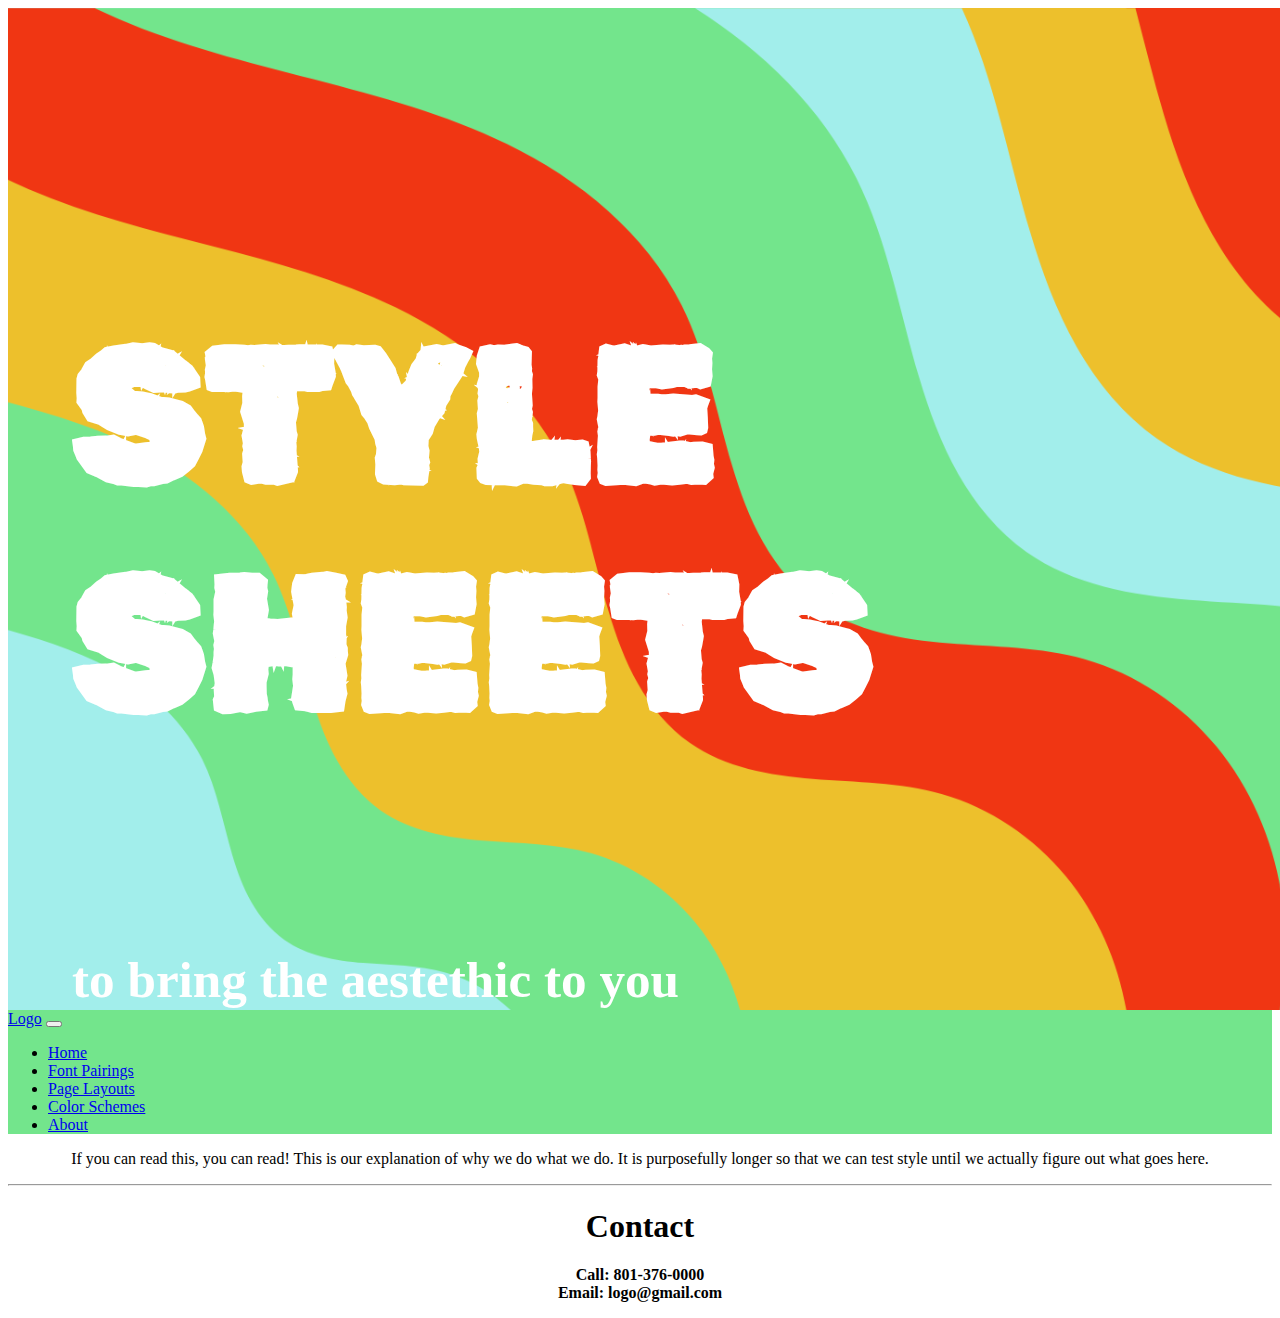
==== index.html @ 70e325b4 "Header and nav bar all done!" ====
<!--Testing!-->
<!DOCTYPE html>
<meta name='viewport'
      content='width=device-width, initial-scale=1.0, maximum-scale=1.0' />

<html>
    
    <head>
        <link rel="stylesheet" href="https://stackpath.bootstrapcdn.com/bootstrap/4.1.3/css/bootstrap.min.css" integrity="sha384-MCw98/SFnGE8fJT3GXwEOngsV7Zt27NXFoaoApmYm81iuXoPkFOJwJ8ERdknLPMO" crossorigin="anonymous">
        <link rel='stylesheet' href='style.css'/>
    </head>
    
    <body>
        <!--header-->
        <div class="container main-head">
            <h3 class="main-header">STYLE SHEETS</h3>
            <h4 class="slogan">to bring the aestethic to you</h4>
        </div>
        
        <!--navbar-->
        <nav class="navbar navbar-expand-lg navbar-dark">
            <a class="navbar-brand" href="index.html">Logo</a>
            <button class="navbar-toggler" type="button" data-toggle="collapse" data-target="#navbarNav" aria-controls="navbarNav" aria-expanded="false" aria-label="Toggle navigation">
                <span class="navbar-toggler-icon"></span>
            </button>
            <div class="collapse navbar-collapse" id="navbarNav">
                <ul class="navbar-nav">
                    <li class="nav-item active">
                        <a class="nav-link" href="index.html">Home</a>
                    </li>
                    <li class="nav-item">
                        <a class="nav-link" href="fonts.html">Font Pairings</a>
                    </li>
                    <li class="nav-item">
                        <a class="nav-link" href="layouts.html">Page Layouts</a>
                    </li>
                    <li class="nav-item">
                        <a class="nav-link" href="colors.html">Color Schemes</a>
                    </li>
                    <li class="nav-item">
                        <a class="nav-link" href="about.html">About</a>
                    </li>
                </ul>
            </div>
        </nav>
        
        <p class="body">If you can read this, you can read! This is our explanation of why we
        do what we do. It is purposefully longer so that we can test style until
        we actually figure out what goes here.</p>
        
        <script src="https://code.jquery.com/jquery-3.3.1.slim.min.js" integrity="sha384-q8i/X+965DzO0rT7abK41JStQIAqVgRVzpbzo5smXKp4YfRvH+8abtTE1Pi6jizo" crossorigin="anonymous"></script>
        <script src="https://cdnjs.cloudflare.com/ajax/libs/popper.js/1.14.3/umd/popper.min.js" integrity="sha384-ZMP7rVo3mIykV+2+9J3UJ46jBk0WLaUAdn689aCwoqbBJiSnjAK/l8WvCWPIPm49" crossorigin="anonymous"></script>
        <script src="https://stackpath.bootstrapcdn.com/bootstrap/4.1.3/js/bootstrap.min.js" integrity="sha384-ChfqqxuZUCnJSK3+MXmPNIyE6ZbWh2IMqE241rYiqJxyMiZ6OW/JmZQ5stwEULTy" crossorigin="anonymous"></script>
    
    
    
    <hr>
    <h1> Contact </h1> <p><strong>Call: 801-376-0000 <br> Email: logo@gmail.com </strong></p>
    </body>
    
</html>
---- style.css ----
@import url('https://fonts.googleapis.com/css2?family=Rubik+Dirt&display=swap');
@import url('https://fonts.googleapis.com/css2?family=Homemade+Apple&family=Rubik+Dirt&display=swap');

h1{
    text-align: center;
}
h2{
    font-size: 20px !important;
}
p {
    text-align: center;
}

.navbar{
    background-color: #73e58c;
}

.nav-item{
    font-color: black;
}

hr {
    background-color: #77dd77 ;
}

.main-head{
    background-color: gray;
    background-position: center;
    background-size: cover;
    background-image: url('images/BannerBackground.png');
    padding-top: 8vw;
    padding-left: 5vw;
    color: white;
    height: 100vh;
    min-width: 100%;
    margin: 0;
}

.main-header{
    font-family: 'Rubik Dirt', cursive;
    font-size: 15vw;
}

.page-head{
    background-color: gray;
    background-position: center;
    background-size: cover;
    background-image: url('images/BannerBackground.png');
    padding-top: 8vw;
    color: white;
    height: 50vh;
    min-width: 100%;
    margin: 0;
}

.page-header{
    font-family: 'Rubik Dirt', cursive;
    font-size: 10vw;
    color: white;
}

.slogan{
    font-family: 'Homemade Apple', cursive;
    font-size: 4vw;
}

.carousel-control-prev-icon,
.carousel-control-next-icon {
  filter: invert(100%);
}

.carousel-indicators{
    filter: invert(100%)
}
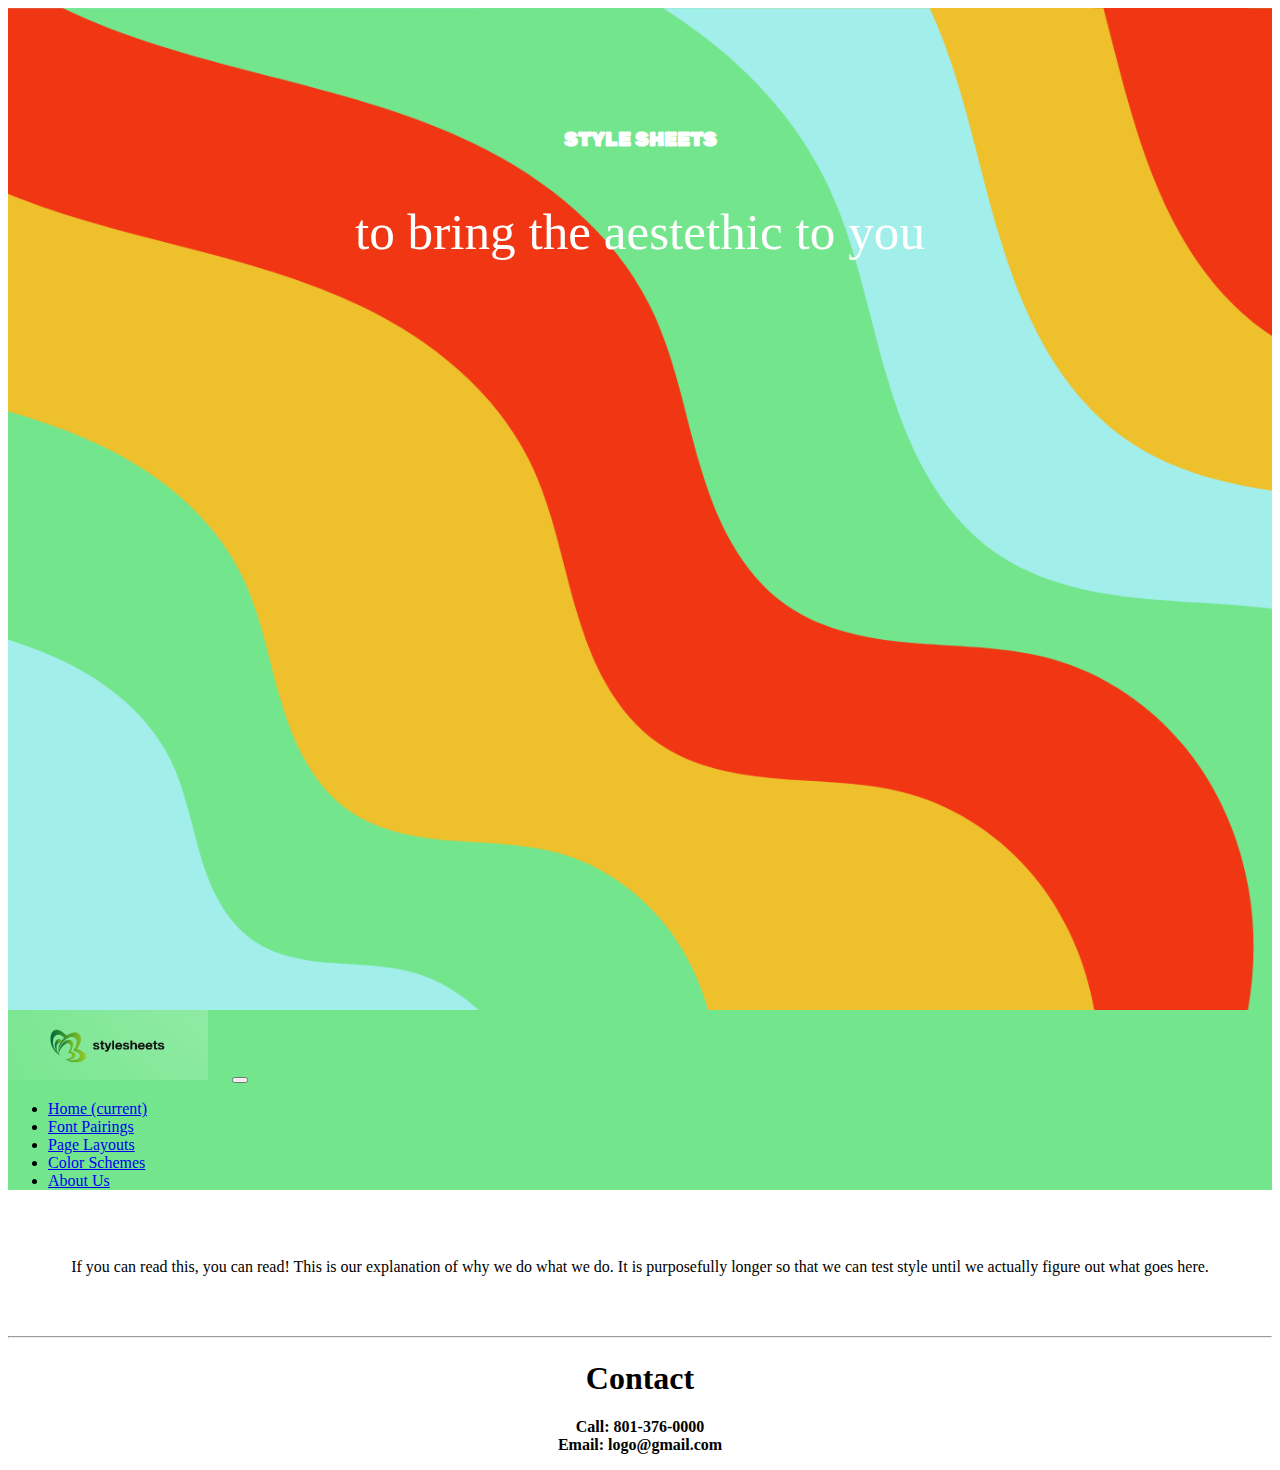
==== commit b9eb552e: "logo" ====
--- a/index.html
+++ b/index.html
@@ -13,20 +13,24 @@
     <body>
         <!--header-->
         <div class="container main-head">
-            <h3 class="main-header">STYLE SHEETS</h3>
-            <h4 class="slogan">to bring the aestethic to you</h4>
+            <h2 class="main-header">STYLE SHEETS</h2>
+            <p class="slogan">to bring the aestethic to you</p>
         </div>
         
+        
+        
         <!--navbar-->
-        <nav class="navbar navbar-expand-lg navbar-dark">
-            <a class="navbar-brand" href="index.html">Logo</a>
+        <nav class="navbar navbar-expand-lg navbar-light">
+            <img class="logo" src="images/logo.png">
+            <a class="navbar-brand" href="index.html"></a>
             <button class="navbar-toggler" type="button" data-toggle="collapse" data-target="#navbarNav" aria-controls="navbarNav" aria-expanded="false" aria-label="Toggle navigation">
                 <span class="navbar-toggler-icon"></span>
             </button>
             <div class="collapse navbar-collapse" id="navbarNav">
+            
                 <ul class="navbar-nav">
                     <li class="nav-item active">
-                        <a class="nav-link" href="index.html">Home</a>
+                        <a class="nav-link" href="index.html">Home <span class="sr-only">(current)</span></a>
                     </li>
                     <li class="nav-item">
                         <a class="nav-link" href="fonts.html">Font Pairings</a>
@@ -38,11 +42,13 @@
                         <a class="nav-link" href="colors.html">Color Schemes</a>
                     </li>
                     <li class="nav-item">
-                        <a class="nav-link" href="about.html">About</a>
+                        <a class="nav-link" href="about.html">About Us</a>
                     </li>
                 </ul>
             </div>
         </nav>
+        
+        <br><br>
         
         <p class="body">If you can read this, you can read! This is our explanation of why we
         do what we do. It is purposefully longer so that we can test style until
@@ -52,7 +58,7 @@
         <script src="https://cdnjs.cloudflare.com/ajax/libs/popper.js/1.14.3/umd/popper.min.js" integrity="sha384-ZMP7rVo3mIykV+2+9J3UJ46jBk0WLaUAdn689aCwoqbBJiSnjAK/l8WvCWPIPm49" crossorigin="anonymous"></script>
         <script src="https://stackpath.bootstrapcdn.com/bootstrap/4.1.3/js/bootstrap.min.js" integrity="sha384-ChfqqxuZUCnJSK3+MXmPNIyE6ZbWh2IMqE241rYiqJxyMiZ6OW/JmZQ5stwEULTy" crossorigin="anonymous"></script>
     
-    
+    <br><br>
     
     <hr>
     <h1> Contact </h1> <p><strong>Call: 801-376-0000 <br> Email: logo@gmail.com </strong></p>
--- a/style.css
+++ b/style.css
@@ -6,6 +6,7 @@
 }
 h2{
     font-size: 20px !important;
+    text-align: center;
 }
 p {
     text-align: center;
@@ -15,21 +16,24 @@
     background-color: #73e58c;
 }
 
-.nav-item{
-    font-color: black;
-}
-
 hr {
     background-color: #77dd77 ;
 }
 
 .main-head{
+   /* background-image: url('images/BannerBackground.png');
+    height: 100vh;
+    width: 100%;
+    padding: 0;
+    margin:0;
+    background-position: center;
+    background-repeat: no-repeat;
+    background-size: contain;*/
     background-color: gray;
     background-position: center;
     background-size: cover;
     background-image: url('images/BannerBackground.png');
     padding-top: 8vw;
-    padding-left: 5vw;
     color: white;
     height: 100vh;
     min-width: 100%;
@@ -39,24 +43,6 @@
 .main-header{
     font-family: 'Rubik Dirt', cursive;
     font-size: 15vw;
-}
-
-.page-head{
-    background-color: gray;
-    background-position: center;
-    background-size: cover;
-    background-image: url('images/BannerBackground.png');
-    padding-top: 8vw;
-    color: white;
-    height: 50vh;
-    min-width: 100%;
-    margin: 0;
-}
-
-.page-header{
-    font-family: 'Rubik Dirt', cursive;
-    font-size: 10vw;
-    color: white;
 }
 
 .slogan{
@@ -72,3 +58,10 @@
 .carousel-indicators{
     filter: invert(100%)
 }
+.logo {
+    display: inline-block;
+    vertical-align: ;
+    width: 200px;
+    height: 70px;
+    margin-right: 20px;    /* if you want it vertically middle of the navbar. */
+}
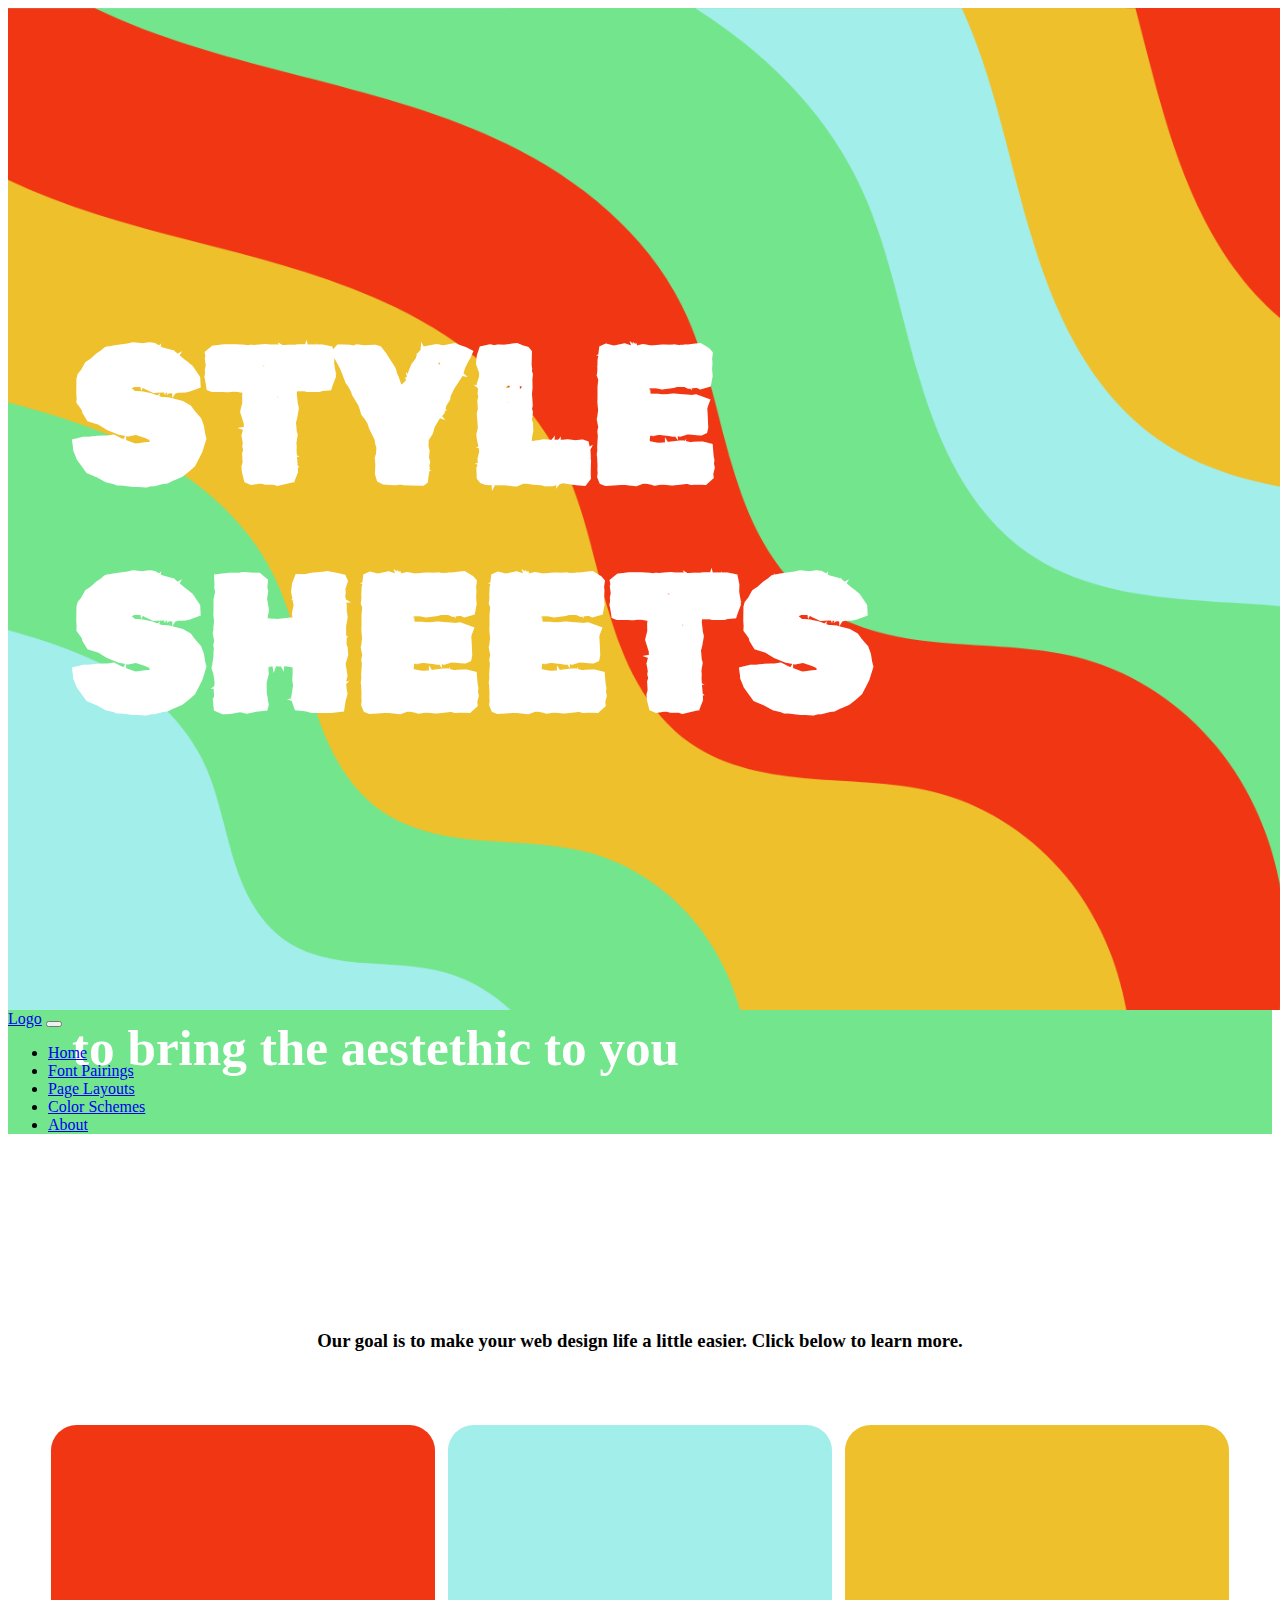
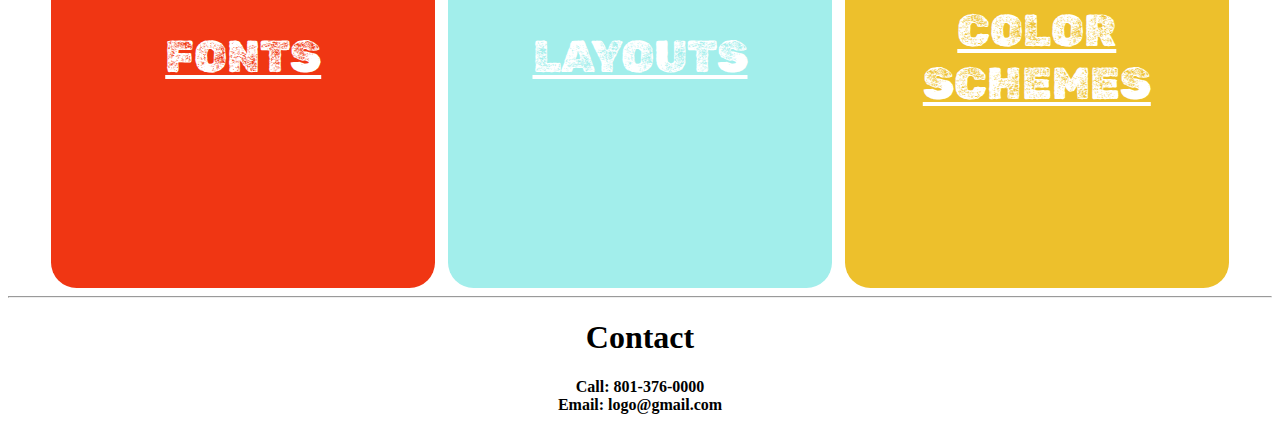
==== commit f82f1570: "home buttons" ====
--- a/index.html
+++ b/index.html
@@ -13,24 +13,20 @@
     <body>
         <!--header-->
         <div class="container main-head">
-            <h2 class="main-header">STYLE SHEETS</h2>
-            <p class="slogan">to bring the aestethic to you</p>
+            <h3 class="main-header">STYLE SHEETS</h3>
+            <h4 class="slogan">to bring the aestethic to you</h4>
         </div>
         
-        
-        
         <!--navbar-->
-        <nav class="navbar navbar-expand-lg navbar-light">
-            <img class="logo" src="images/logo.png">
-            <a class="navbar-brand" href="index.html"></a>
+        <nav class="navbar navbar-expand-lg navbar-dark">
+            <a class="navbar-brand" href="index.html">Logo</a>
             <button class="navbar-toggler" type="button" data-toggle="collapse" data-target="#navbarNav" aria-controls="navbarNav" aria-expanded="false" aria-label="Toggle navigation">
                 <span class="navbar-toggler-icon"></span>
             </button>
             <div class="collapse navbar-collapse" id="navbarNav">
-            
                 <ul class="navbar-nav">
                     <li class="nav-item active">
-                        <a class="nav-link" href="index.html">Home <span class="sr-only">(current)</span></a>
+                        <a class="nav-link" href="index.html">Home</a>
                     </li>
                     <li class="nav-item">
                         <a class="nav-link" href="fonts.html">Font Pairings</a>
@@ -42,23 +38,36 @@
                         <a class="nav-link" href="colors.html">Color Schemes</a>
                     </li>
                     <li class="nav-item">
-                        <a class="nav-link" href="about.html">About Us</a>
+                        <a class="nav-link" href="about.html">About</a>
                     </li>
                 </ul>
             </div>
         </nav>
         
-        <br><br>
+        <div class="container center">
+            <h3 class="body extra-space">Our goal is to make your web design life a little easier.
+            Click below to learn more.</h3>
         
-        <p class="body">If you can read this, you can read! This is our explanation of why we
-        do what we do. It is purposefully longer so that we can test style until
-        we actually figure out what goes here.</p>
+            <div class = "container button-contain center space">
+                <a class = "button" href="fonts.html">
+                    <div class="button fonts center">FONTS</div>
+                </a>
+                <a class = "button" href="layouts.html">
+                    <div class="button layouts center">LAYOUTS</div>
+                </a>
+                <a class = "button" href="layouts.html">
+                    <div class="button colors center">COLOR SCHEMES</div>
+                </a>
+            </div>
+        
+        </div>
+        
         
         <script src="https://code.jquery.com/jquery-3.3.1.slim.min.js" integrity="sha384-q8i/X+965DzO0rT7abK41JStQIAqVgRVzpbzo5smXKp4YfRvH+8abtTE1Pi6jizo" crossorigin="anonymous"></script>
         <script src="https://cdnjs.cloudflare.com/ajax/libs/popper.js/1.14.3/umd/popper.min.js" integrity="sha384-ZMP7rVo3mIykV+2+9J3UJ46jBk0WLaUAdn689aCwoqbBJiSnjAK/l8WvCWPIPm49" crossorigin="anonymous"></script>
         <script src="https://stackpath.bootstrapcdn.com/bootstrap/4.1.3/js/bootstrap.min.js" integrity="sha384-ChfqqxuZUCnJSK3+MXmPNIyE6ZbWh2IMqE241rYiqJxyMiZ6OW/JmZQ5stwEULTy" crossorigin="anonymous"></script>
     
-    <br><br>
+    
     
     <hr>
     <h1> Contact </h1> <p><strong>Call: 801-376-0000 <br> Email: logo@gmail.com </strong></p>
--- a/style.css
+++ b/style.css
@@ -1,12 +1,18 @@
 @import url('https://fonts.googleapis.com/css2?family=Rubik+Dirt&display=swap');
 @import url('https://fonts.googleapis.com/css2?family=Homemade+Apple&family=Rubik+Dirt&display=swap');
+
+.container{
+    display: flex;
+    flex-wrap: wrap;
+    width: 100%;
+    padding: 0;
+}
 
 h1{
     text-align: center;
 }
 h2{
     font-size: 20px !important;
-    text-align: center;
 }
 p {
     text-align: center;
@@ -20,20 +26,31 @@
     background-color: #77dd77 ;
 }
 
+.center{
+    justify-content: center;
+    align-content: center;
+    text-align: center;
+}
+
+.extra-space{
+    margin-top: 20vh;
+}
+
+.space{
+    margin-top: 6vh;
+}
+
+.body-img{
+    max-width: 75vw;
+}
+
 .main-head{
-   /* background-image: url('images/BannerBackground.png');
-    height: 100vh;
-    width: 100%;
-    padding: 0;
-    margin:0;
-    background-position: center;
-    background-repeat: no-repeat;
-    background-size: contain;*/
     background-color: gray;
     background-position: center;
     background-size: cover;
     background-image: url('images/BannerBackground.png');
     padding-top: 8vw;
+    padding-left: 5vw;
     color: white;
     height: 100vh;
     min-width: 100%;
@@ -45,9 +62,58 @@
     font-size: 15vw;
 }
 
+.page-head{
+    background-color: gray;
+    background-position: center;
+    background-size: cover;
+    background-image: url('images/BannerBackground.png');
+    padding-top: 8vw;
+    color: white;
+    height: 50vh;
+    min-width: 100%;
+    margin: 0;
+}
+
+.page-header{
+    font-family: 'Rubik Dirt', cursive;
+    font-size: 10vw;
+    color: white;
+}
+
 .slogan{
     font-family: 'Homemade Apple', cursive;
     font-size: 4vw;
+}
+
+.button-contain{
+    width: 100%;
+    padding: 0;
+}
+
+.button {
+    width: 30vw;
+    padding: 0.5vw;
+    height: 50vh;
+    color: white;
+    border-radius: 2vw;
+    color: white;
+    font-family: 'Rubik Dirt', cursive;
+    font-size: 3.5vw;
+    display: flex;
+    justify-content: center; /* align horizontal */
+    align-items: center; /* align vertical */
+}
+
+.fonts{
+    background-color: #F03613;
+}
+
+.layouts{
+    background-color: #A2EEEB;
+}
+
+.colors{
+    background-color: #EDC02C;
 }
 
 .carousel-control-prev-icon,
@@ -58,10 +124,3 @@
 .carousel-indicators{
     filter: invert(100%)
 }
-.logo {
-    display: inline-block;
-    vertical-align: ;
-    width: 200px;
-    height: 70px;
-    margin-right: 20px;    /* if you want it vertically middle of the navbar. */
-}
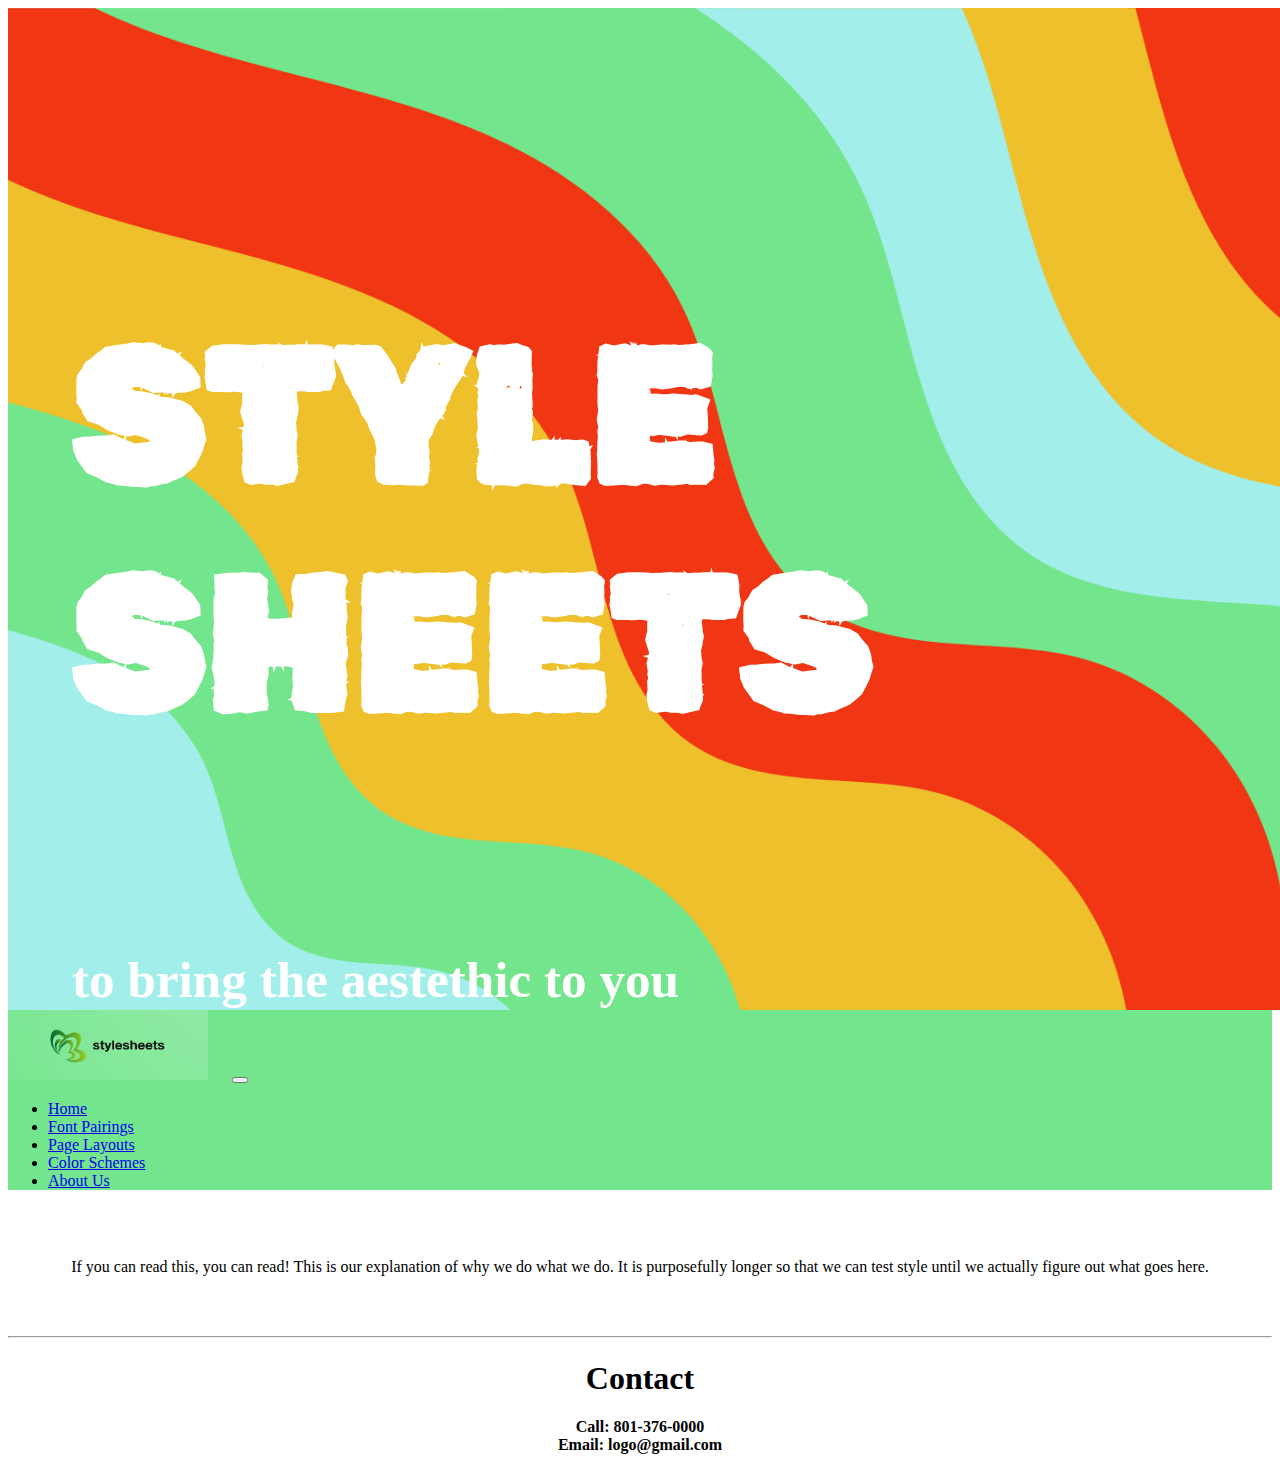
==== commit bad80f46: "last changes" ====
--- a/index.html
+++ b/index.html
@@ -17,13 +17,18 @@
             <h4 class="slogan">to bring the aestethic to you</h4>
         </div>
         
+        
+        
         <!--navbar-->
-        <nav class="navbar navbar-expand-lg navbar-dark">
-            <a class="navbar-brand" href="index.html">Logo</a>
+
+        <nav class="navbar navbar-expand-lg navbar-light">
+            <img class="logo" src="images/logo.png">
+            <a class="navbar-brand" href="index.html"></a>
             <button class="navbar-toggler" type="button" data-toggle="collapse" data-target="#navbarNav" aria-controls="navbarNav" aria-expanded="false" aria-label="Toggle navigation">
                 <span class="navbar-toggler-icon"></span>
             </button>
             <div class="collapse navbar-collapse" id="navbarNav">
+            
                 <ul class="navbar-nav">
                     <li class="nav-item active">
                         <a class="nav-link" href="index.html">Home</a>
@@ -38,36 +43,26 @@
                         <a class="nav-link" href="colors.html">Color Schemes</a>
                     </li>
                     <li class="nav-item">
-                        <a class="nav-link" href="about.html">About</a>
+
+                        <a class="nav-link" href="about.html">About Us</a>
+
+
                     </li>
                 </ul>
             </div>
         </nav>
         
-        <div class="container center">
-            <h3 class="body extra-space">Our goal is to make your web design life a little easier.
-            Click below to learn more.</h3>
+        <br><br>
         
-            <div class = "container button-contain center space">
-                <a class = "button" href="fonts.html">
-                    <div class="button fonts center">FONTS</div>
-                </a>
-                <a class = "button" href="layouts.html">
-                    <div class="button layouts center">LAYOUTS</div>
-                </a>
-                <a class = "button" href="layouts.html">
-                    <div class="button colors center">COLOR SCHEMES</div>
-                </a>
-            </div>
-        
-        </div>
-        
+        <p class="body">If you can read this, you can read! This is our explanation of why we
+        do what we do. It is purposefully longer so that we can test style until
+        we actually figure out what goes here.</p>
         
         <script src="https://code.jquery.com/jquery-3.3.1.slim.min.js" integrity="sha384-q8i/X+965DzO0rT7abK41JStQIAqVgRVzpbzo5smXKp4YfRvH+8abtTE1Pi6jizo" crossorigin="anonymous"></script>
         <script src="https://cdnjs.cloudflare.com/ajax/libs/popper.js/1.14.3/umd/popper.min.js" integrity="sha384-ZMP7rVo3mIykV+2+9J3UJ46jBk0WLaUAdn689aCwoqbBJiSnjAK/l8WvCWPIPm49" crossorigin="anonymous"></script>
         <script src="https://stackpath.bootstrapcdn.com/bootstrap/4.1.3/js/bootstrap.min.js" integrity="sha384-ChfqqxuZUCnJSK3+MXmPNIyE6ZbWh2IMqE241rYiqJxyMiZ6OW/JmZQ5stwEULTy" crossorigin="anonymous"></script>
     
-    
+    <br><br>
     
     <hr>
     <h1> Contact </h1> <p><strong>Call: 801-376-0000 <br> Email: logo@gmail.com </strong></p>
--- a/style.css
+++ b/style.css
@@ -1,18 +1,12 @@
 @import url('https://fonts.googleapis.com/css2?family=Rubik+Dirt&display=swap');
 @import url('https://fonts.googleapis.com/css2?family=Homemade+Apple&family=Rubik+Dirt&display=swap');
-
-.container{
-    display: flex;
-    flex-wrap: wrap;
-    width: 100%;
-    padding: 0;
-}
 
 h1{
     text-align: center;
 }
 h2{
     font-size: 20px !important;
+    text-align: center;
 }
 p {
     text-align: center;
@@ -85,37 +79,6 @@
     font-size: 4vw;
 }
 
-.button-contain{
-    width: 100%;
-    padding: 0;
-}
-
-.button {
-    width: 30vw;
-    padding: 0.5vw;
-    height: 50vh;
-    color: white;
-    border-radius: 2vw;
-    color: white;
-    font-family: 'Rubik Dirt', cursive;
-    font-size: 3.5vw;
-    display: flex;
-    justify-content: center; /* align horizontal */
-    align-items: center; /* align vertical */
-}
-
-.fonts{
-    background-color: #F03613;
-}
-
-.layouts{
-    background-color: #A2EEEB;
-}
-
-.colors{
-    background-color: #EDC02C;
-}
-
 .carousel-control-prev-icon,
 .carousel-control-next-icon {
   filter: invert(100%);
@@ -124,3 +87,10 @@
 .carousel-indicators{
     filter: invert(100%)
 }
+.logo {
+    display: inline-block;
+    vertical-align: ;
+    width: 200px;
+    height: 70px;
+    margin-right: 20px;    /* if you want it vertically middle of the navbar. */
+}
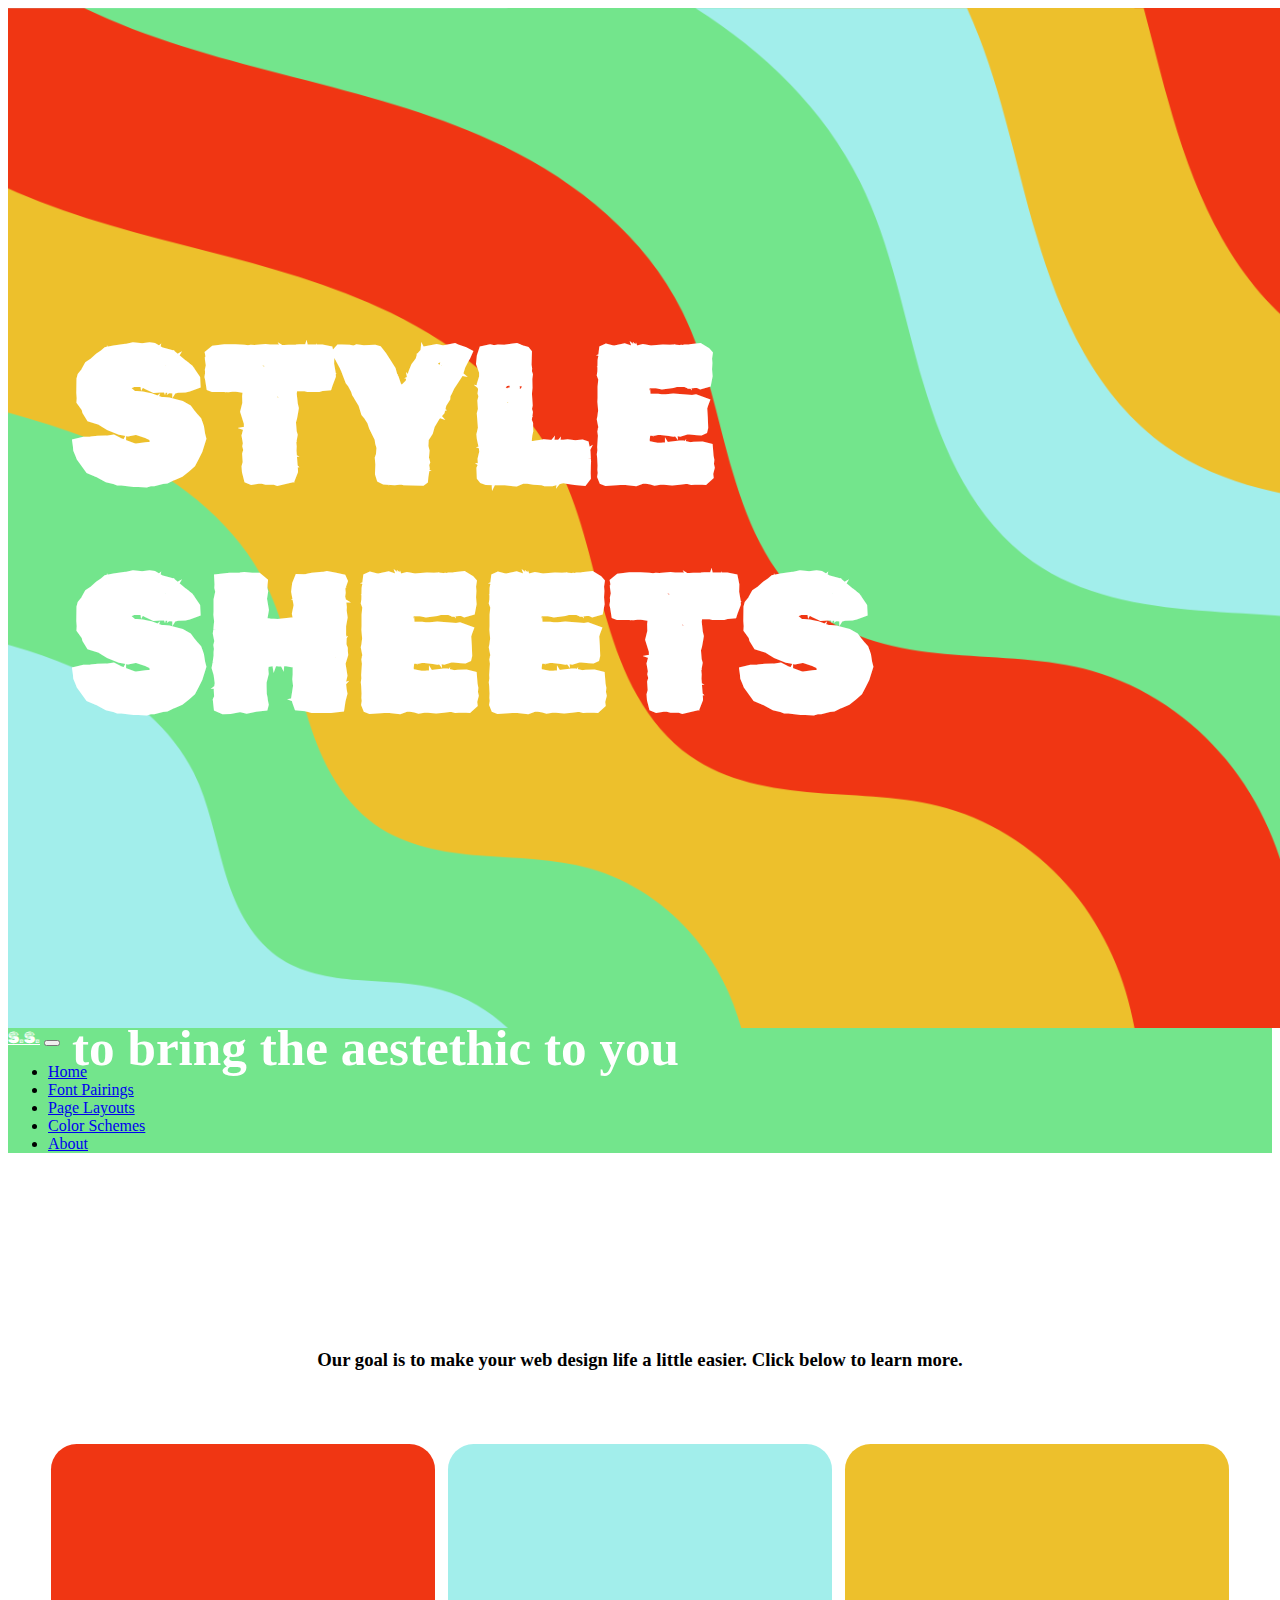
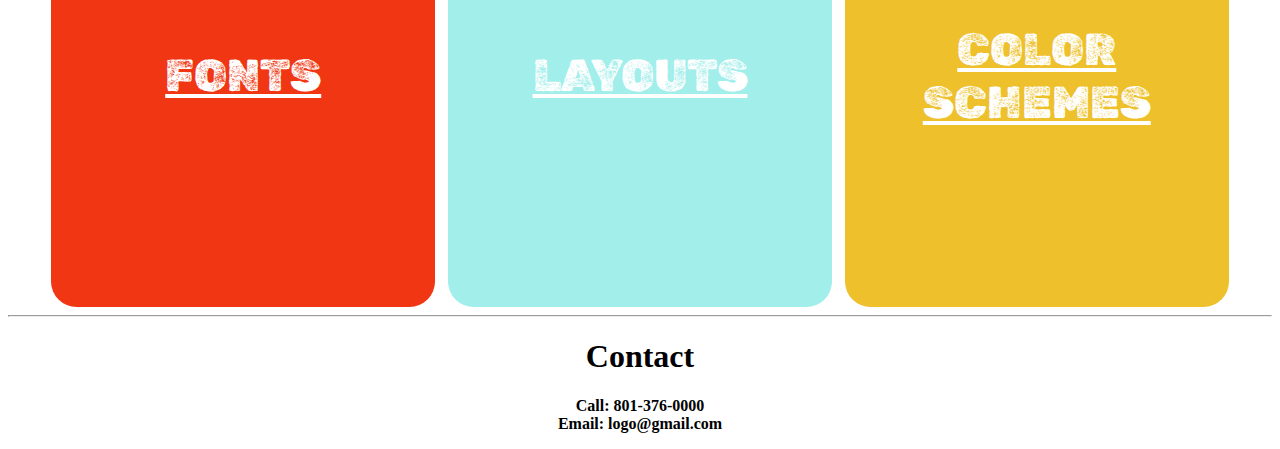
==== commit 1efde47c: "temp logo" ====
--- a/index.html
+++ b/index.html
@@ -17,18 +17,13 @@
             <h4 class="slogan">to bring the aestethic to you</h4>
         </div>
         
-        
-        
         <!--navbar-->
-
-        <nav class="navbar navbar-expand-lg navbar-light">
-            <img class="logo" src="images/logo.png">
-            <a class="navbar-brand" href="index.html"></a>
+        <nav class="navbar navbar-expand-lg navbar-dark">
+            <a class="navbar-brand" href="index.html">S.S.</a>
             <button class="navbar-toggler" type="button" data-toggle="collapse" data-target="#navbarNav" aria-controls="navbarNav" aria-expanded="false" aria-label="Toggle navigation">
                 <span class="navbar-toggler-icon"></span>
             </button>
             <div class="collapse navbar-collapse" id="navbarNav">
-            
                 <ul class="navbar-nav">
                     <li class="nav-item active">
                         <a class="nav-link" href="index.html">Home</a>
@@ -43,26 +38,36 @@
                         <a class="nav-link" href="colors.html">Color Schemes</a>
                     </li>
                     <li class="nav-item">
-
-                        <a class="nav-link" href="about.html">About Us</a>
-
-
+                        <a class="nav-link" href="about.html">About</a>
                     </li>
                 </ul>
             </div>
         </nav>
         
-        <br><br>
+        <div class="container center">
+            <h3 class="body extra-space">Our goal is to make your web design life a little easier.
+            Click below to learn more.</h3>
         
-        <p class="body">If you can read this, you can read! This is our explanation of why we
-        do what we do. It is purposefully longer so that we can test style until
-        we actually figure out what goes here.</p>
+            <div class = "container button-contain center space">
+                <a class = "button" href="fonts.html">
+                    <div class="button fonts center">FONTS</div>
+                </a>
+                <a class = "button" href="layouts.html">
+                    <div class="button layouts center">LAYOUTS</div>
+                </a>
+                <a class = "button" href="layouts.html">
+                    <div class="button colors center">COLOR SCHEMES</div>
+                </a>
+            </div>
+        
+        </div>
+        
         
         <script src="https://code.jquery.com/jquery-3.3.1.slim.min.js" integrity="sha384-q8i/X+965DzO0rT7abK41JStQIAqVgRVzpbzo5smXKp4YfRvH+8abtTE1Pi6jizo" crossorigin="anonymous"></script>
         <script src="https://cdnjs.cloudflare.com/ajax/libs/popper.js/1.14.3/umd/popper.min.js" integrity="sha384-ZMP7rVo3mIykV+2+9J3UJ46jBk0WLaUAdn689aCwoqbBJiSnjAK/l8WvCWPIPm49" crossorigin="anonymous"></script>
         <script src="https://stackpath.bootstrapcdn.com/bootstrap/4.1.3/js/bootstrap.min.js" integrity="sha384-ChfqqxuZUCnJSK3+MXmPNIyE6ZbWh2IMqE241rYiqJxyMiZ6OW/JmZQ5stwEULTy" crossorigin="anonymous"></script>
     
-    <br><br>
+    
     
     <hr>
     <h1> Contact </h1> <p><strong>Call: 801-376-0000 <br> Email: logo@gmail.com </strong></p>
--- a/style.css
+++ b/style.css
@@ -1,12 +1,18 @@
 @import url('https://fonts.googleapis.com/css2?family=Rubik+Dirt&display=swap');
 @import url('https://fonts.googleapis.com/css2?family=Homemade+Apple&family=Rubik+Dirt&display=swap');
+
+.container{
+    display: flex;
+    flex-wrap: wrap;
+    width: 100%;
+    padding: 0;
+}
 
 h1{
     text-align: center;
 }
 h2{
     font-size: 20px !important;
-    text-align: center;
 }
 p {
     text-align: center;
@@ -14,6 +20,11 @@
 
 .navbar{
     background-color: #73e58c;
+}
+
+.navbar-brand{
+    color: white;
+    font-family: 'Rubik Dirt', cursive;
 }
 
 hr {
@@ -46,7 +57,7 @@
     padding-top: 8vw;
     padding-left: 5vw;
     color: white;
-    height: 100vh;
+    height: 102vh;
     min-width: 100%;
     margin: 0;
 }
@@ -79,6 +90,37 @@
     font-size: 4vw;
 }
 
+.button-contain{
+    width: 100%;
+    padding: 0;
+}
+
+.button {
+    width: 30vw;
+    padding: 0.5vw;
+    height: 50vh;
+    color: white;
+    border-radius: 2vw;
+    color: white;
+    font-family: 'Rubik Dirt', cursive;
+    font-size: 3.5vw;
+    display: flex;
+    justify-content: center; /* align horizontal */
+    align-items: center; /* align vertical */
+}
+
+.fonts{
+    background-color: #F03613;
+}
+
+.layouts{
+    background-color: #A2EEEB;
+}
+
+.colors{
+    background-color: #EDC02C;
+}
+
 .carousel-control-prev-icon,
 .carousel-control-next-icon {
   filter: invert(100%);
@@ -87,10 +129,3 @@
 .carousel-indicators{
     filter: invert(100%)
 }
-.logo {
-    display: inline-block;
-    vertical-align: ;
-    width: 200px;
-    height: 70px;
-    margin-right: 20px;    /* if you want it vertically middle of the navbar. */
-}
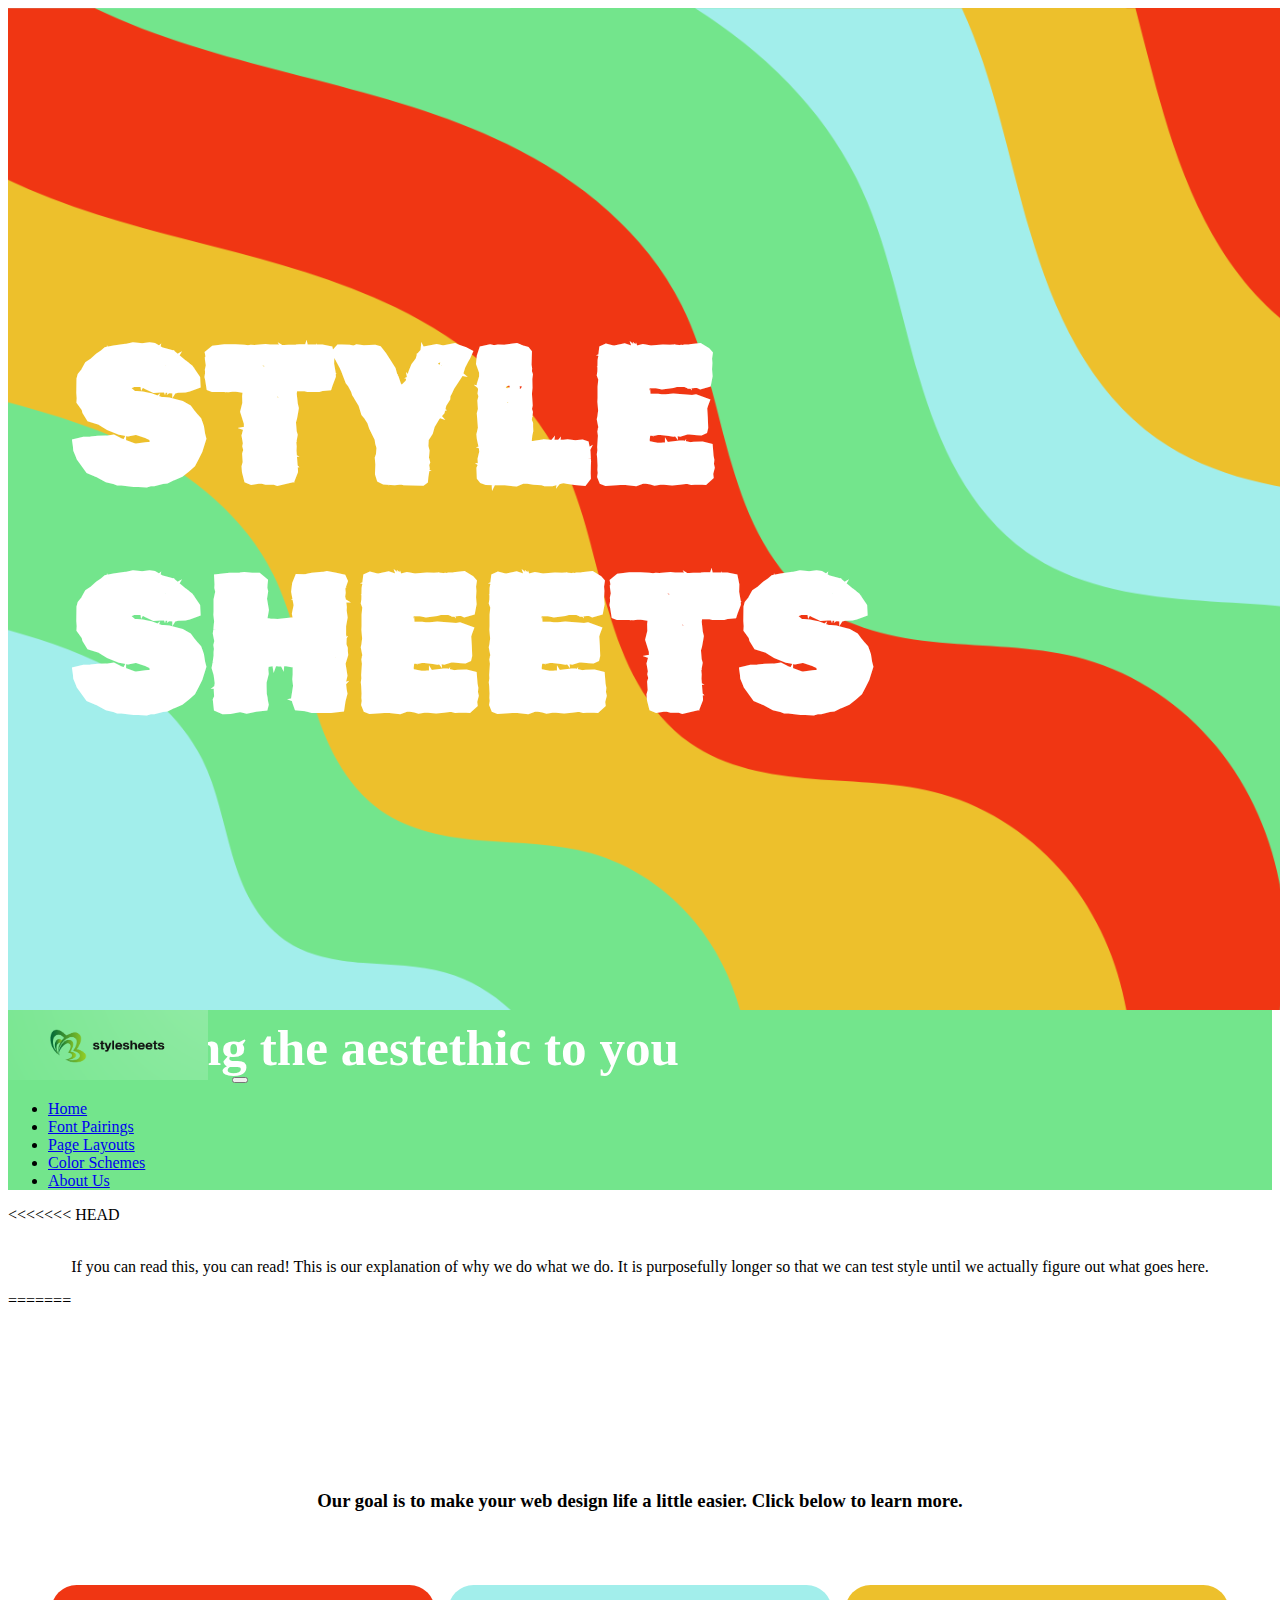
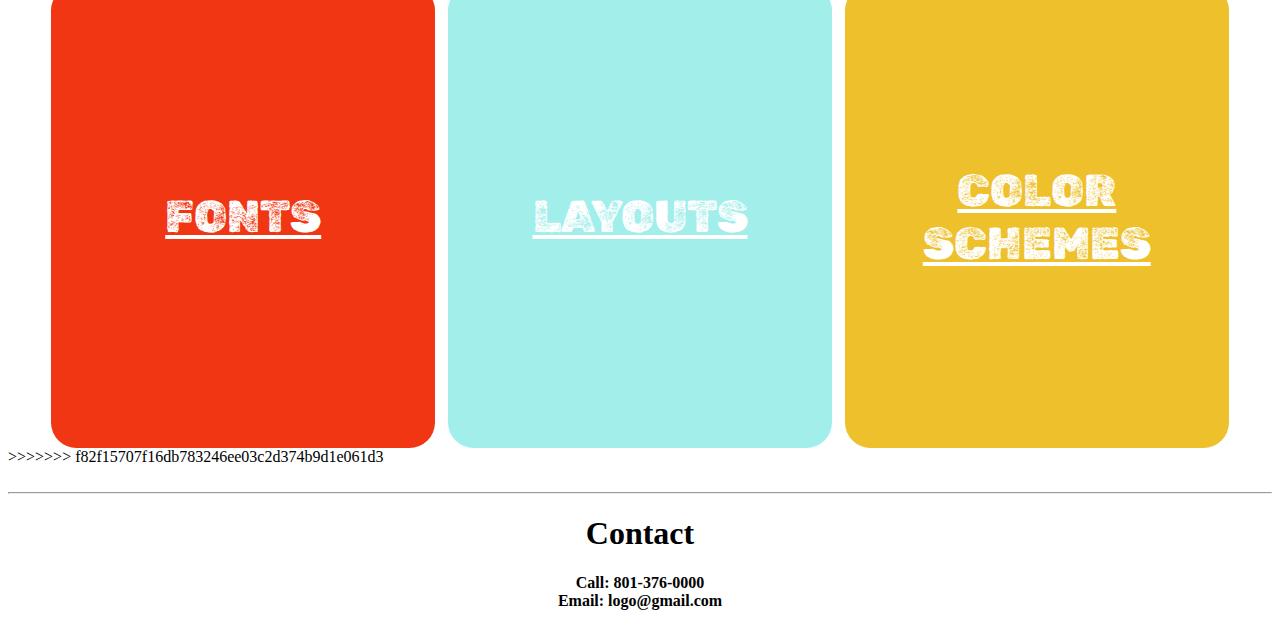
==== commit 7e5e786f: "lc" ====
--- a/index.html
+++ b/index.html
@@ -17,13 +17,18 @@
             <h4 class="slogan">to bring the aestethic to you</h4>
         </div>
         
+        
+        
         <!--navbar-->
-        <nav class="navbar navbar-expand-lg navbar-dark">
-            <a class="navbar-brand" href="index.html">S.S.</a>
+
+        <nav class="navbar navbar-expand-lg navbar-light">
+            <img class="logo" src="images/logo.png">
+            <a class="navbar-brand" href="index.html"></a>
             <button class="navbar-toggler" type="button" data-toggle="collapse" data-target="#navbarNav" aria-controls="navbarNav" aria-expanded="false" aria-label="Toggle navigation">
                 <span class="navbar-toggler-icon"></span>
             </button>
             <div class="collapse navbar-collapse" id="navbarNav">
+            
                 <ul class="navbar-nav">
                     <li class="nav-item active">
                         <a class="nav-link" href="index.html">Home</a>
@@ -38,12 +43,22 @@
                         <a class="nav-link" href="colors.html">Color Schemes</a>
                     </li>
                     <li class="nav-item">
-                        <a class="nav-link" href="about.html">About</a>
+
+                        <a class="nav-link" href="about.html">About Us</a>
+
+
                     </li>
                 </ul>
             </div>
         </nav>
         
+<<<<<<< HEAD
+        <br><br>
+        
+        <p class="body">If you can read this, you can read! This is our explanation of why we
+        do what we do. It is purposefully longer so that we can test style until
+        we actually figure out what goes here.</p>
+=======
         <div class="container center">
             <h3 class="body extra-space">Our goal is to make your web design life a little easier.
             Click below to learn more.</h3>
@@ -62,12 +77,13 @@
         
         </div>
         
+>>>>>>> f82f15707f16db783246ee03c2d374b9d1e061d3
         
         <script src="https://code.jquery.com/jquery-3.3.1.slim.min.js" integrity="sha384-q8i/X+965DzO0rT7abK41JStQIAqVgRVzpbzo5smXKp4YfRvH+8abtTE1Pi6jizo" crossorigin="anonymous"></script>
         <script src="https://cdnjs.cloudflare.com/ajax/libs/popper.js/1.14.3/umd/popper.min.js" integrity="sha384-ZMP7rVo3mIykV+2+9J3UJ46jBk0WLaUAdn689aCwoqbBJiSnjAK/l8WvCWPIPm49" crossorigin="anonymous"></script>
         <script src="https://stackpath.bootstrapcdn.com/bootstrap/4.1.3/js/bootstrap.min.js" integrity="sha384-ChfqqxuZUCnJSK3+MXmPNIyE6ZbWh2IMqE241rYiqJxyMiZ6OW/JmZQ5stwEULTy" crossorigin="anonymous"></script>
     
-    
+    <br><br>
     
     <hr>
     <h1> Contact </h1> <p><strong>Call: 801-376-0000 <br> Email: logo@gmail.com </strong></p>
--- a/style.css
+++ b/style.css
@@ -13,6 +13,7 @@
 }
 h2{
     font-size: 20px !important;
+    text-align: center;
 }
 p {
     text-align: center;
@@ -20,11 +21,6 @@
 
 .navbar{
     background-color: #73e58c;
-}
-
-.navbar-brand{
-    color: white;
-    font-family: 'Rubik Dirt', cursive;
 }
 
 hr {
@@ -57,7 +53,7 @@
     padding-top: 8vw;
     padding-left: 5vw;
     color: white;
-    height: 102vh;
+    height: 100vh;
     min-width: 100%;
     margin: 0;
 }
@@ -129,3 +125,10 @@
 .carousel-indicators{
     filter: invert(100%)
 }
+.logo {
+    display: inline-block;
+    vertical-align: ;
+    width: 200px;
+    height: 70px;
+    margin-right: 20px;    /* if you want it vertically middle of the navbar. */
+}
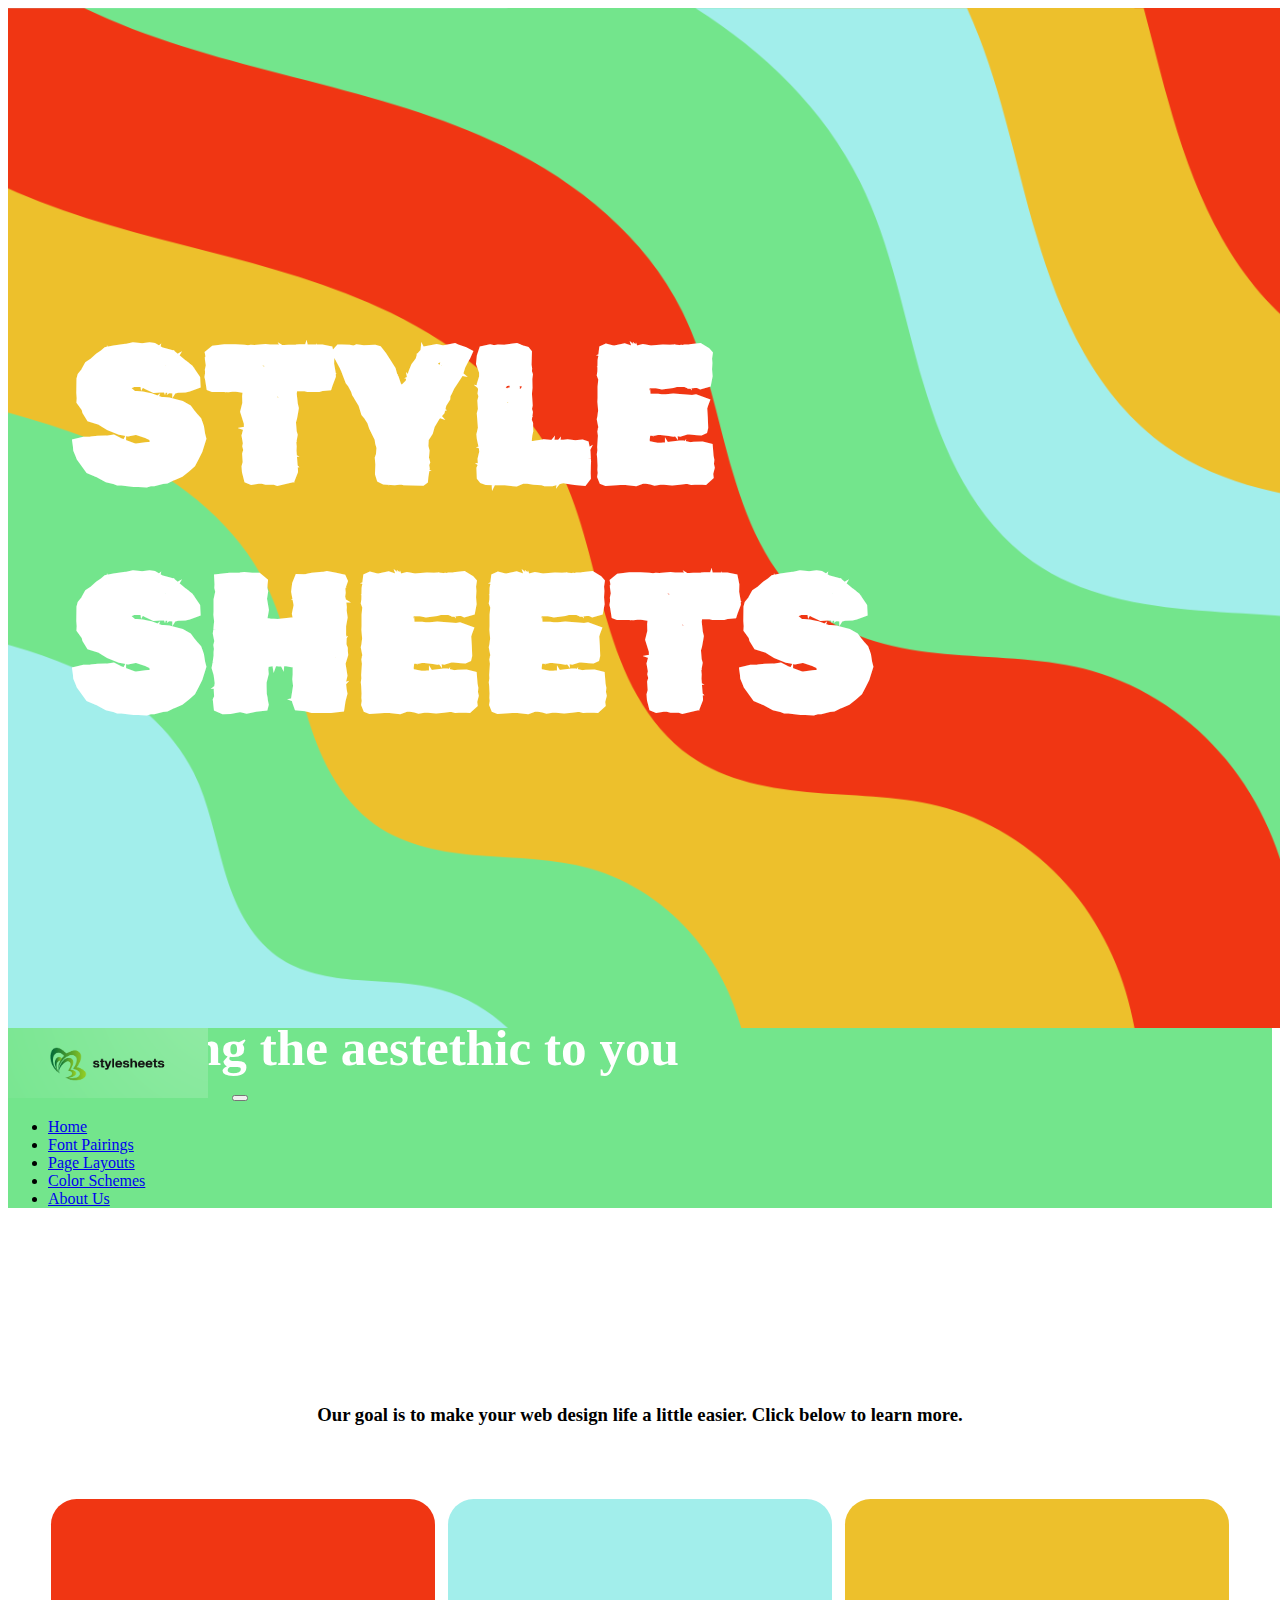
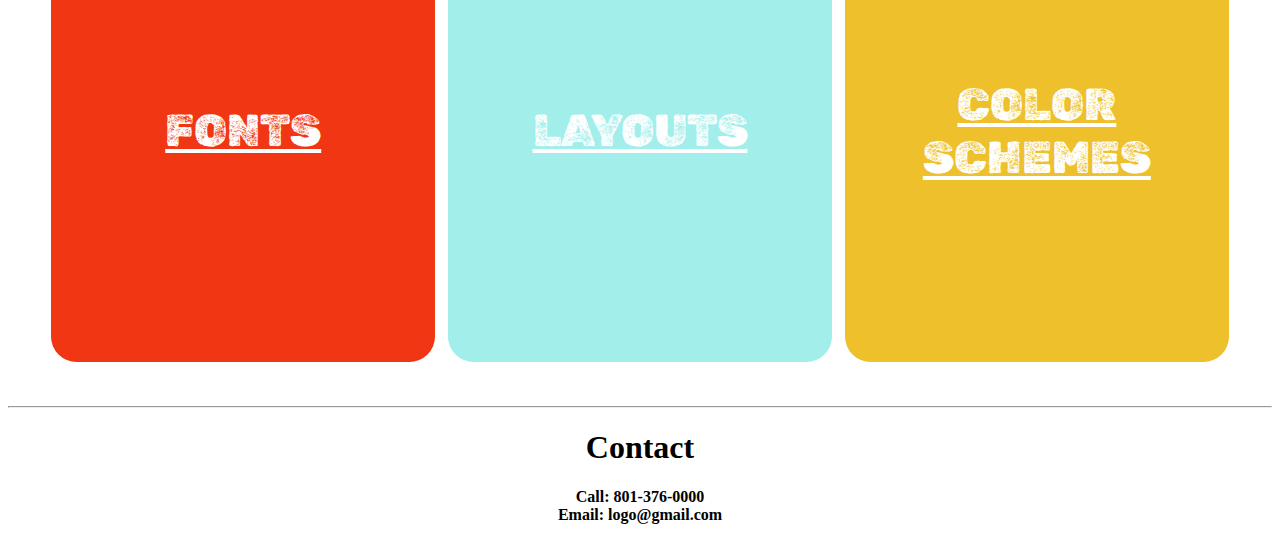
==== commit 1e25ecc1: "logo" ====
--- a/index.html
+++ b/index.html
@@ -52,13 +52,6 @@
             </div>
         </nav>
         
-<<<<<<< HEAD
-        <br><br>
-        
-        <p class="body">If you can read this, you can read! This is our explanation of why we
-        do what we do. It is purposefully longer so that we can test style until
-        we actually figure out what goes here.</p>
-=======
         <div class="container center">
             <h3 class="body extra-space">Our goal is to make your web design life a little easier.
             Click below to learn more.</h3>
@@ -77,7 +70,6 @@
         
         </div>
         
->>>>>>> f82f15707f16db783246ee03c2d374b9d1e061d3
         
         <script src="https://code.jquery.com/jquery-3.3.1.slim.min.js" integrity="sha384-q8i/X+965DzO0rT7abK41JStQIAqVgRVzpbzo5smXKp4YfRvH+8abtTE1Pi6jizo" crossorigin="anonymous"></script>
         <script src="https://cdnjs.cloudflare.com/ajax/libs/popper.js/1.14.3/umd/popper.min.js" integrity="sha384-ZMP7rVo3mIykV+2+9J3UJ46jBk0WLaUAdn689aCwoqbBJiSnjAK/l8WvCWPIPm49" crossorigin="anonymous"></script>
--- a/style.css
+++ b/style.css
@@ -21,6 +21,11 @@
 
 .navbar{
     background-color: #73e58c;
+}
+
+.navbar-brand{
+    color: white;
+    font-family: 'Rubik Dirt', cursive;
 }
 
 hr {
@@ -53,7 +58,7 @@
     padding-top: 8vw;
     padding-left: 5vw;
     color: white;
-    height: 100vh;
+    height: 102vh;
     min-width: 100%;
     margin: 0;
 }
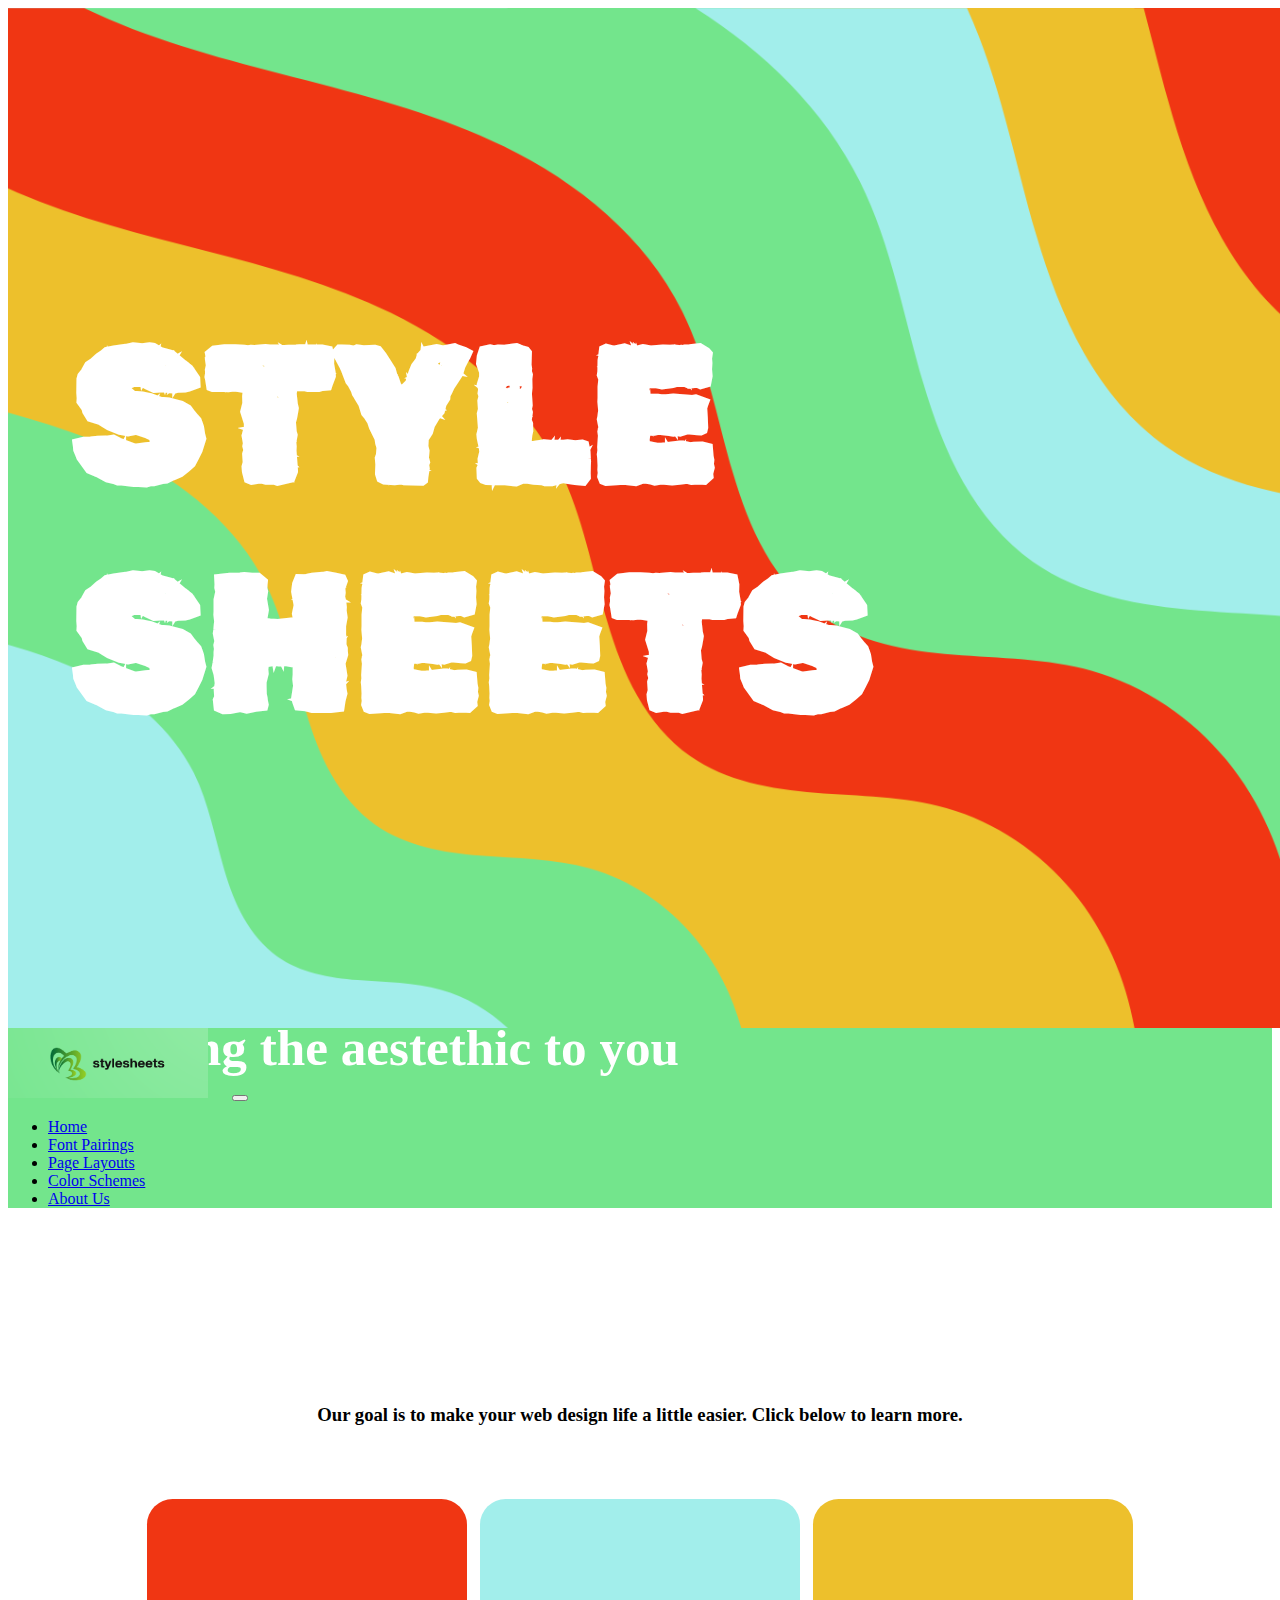
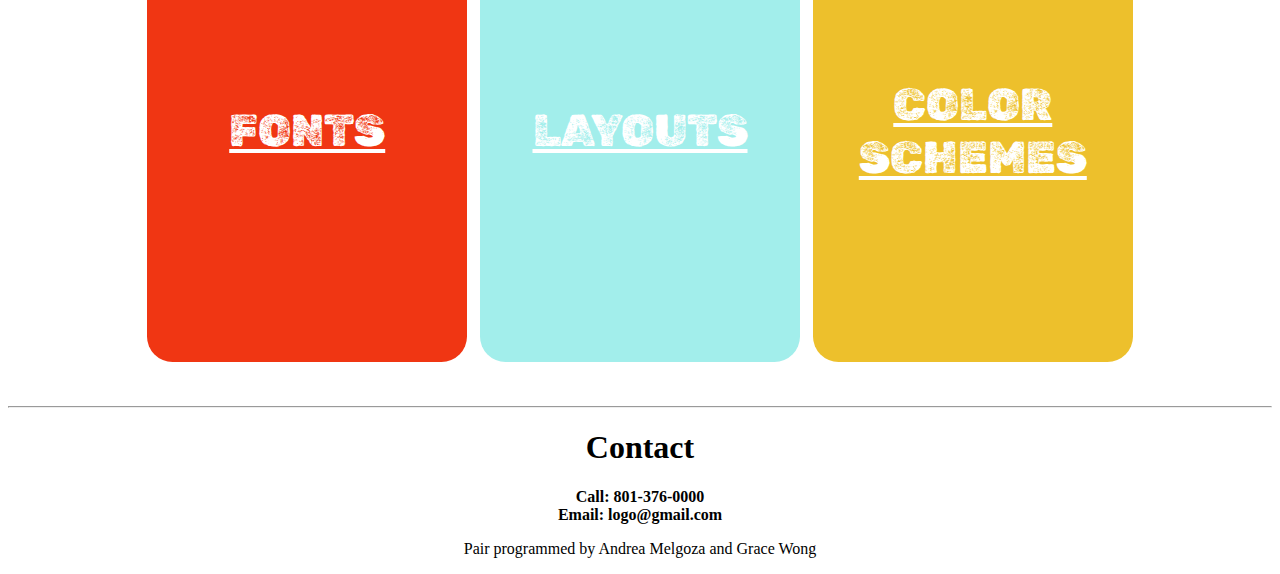
==== commit 5cb36a74: "Added pair program" ====
--- a/index.html
+++ b/index.html
@@ -79,6 +79,7 @@
     
     <hr>
     <h1> Contact </h1> <p><strong>Call: 801-376-0000 <br> Email: logo@gmail.com </strong></p>
+    <p>Pair programmed by Andrea Melgoza and Grace Wong</p>
     </body>
     
 </html>
--- a/style.css
+++ b/style.css
@@ -4,7 +4,7 @@
 .container{
     display: flex;
     flex-wrap: wrap;
-    width: 100%;
+    max-width: 100vw;
     padding: 0;
 }
 
@@ -17,6 +17,7 @@
 }
 p {
     text-align: center;
+    width: 100%;
 }
 
 .navbar{
@@ -46,6 +47,10 @@
     margin-top: 6vh;
 }
 
+.body-text{
+    max-width: 90vw !important;
+}
+
 .body-img{
     max-width: 75vw;
 }
@@ -56,11 +61,12 @@
     background-size: cover;
     background-image: url('images/BannerBackground.png');
     padding-top: 8vw;
-    padding-left: 5vw;
+    padding-left: 5vw !important;
     color: white;
     height: 102vh;
     min-width: 100%;
     margin: 0;
+    align-items: center; /* align vertical */
 }
 
 .main-header{
@@ -78,6 +84,8 @@
     height: 50vh;
     min-width: 100%;
     margin: 0;
+    align-items: center; /* align vertical */
+    padding-left: 5vw !important;
 }
 
 .page-header{
@@ -97,7 +105,7 @@
 }
 
 .button {
-    width: 30vw;
+    width: 25vw;
     padding: 0.5vw;
     height: 50vh;
     color: white;
